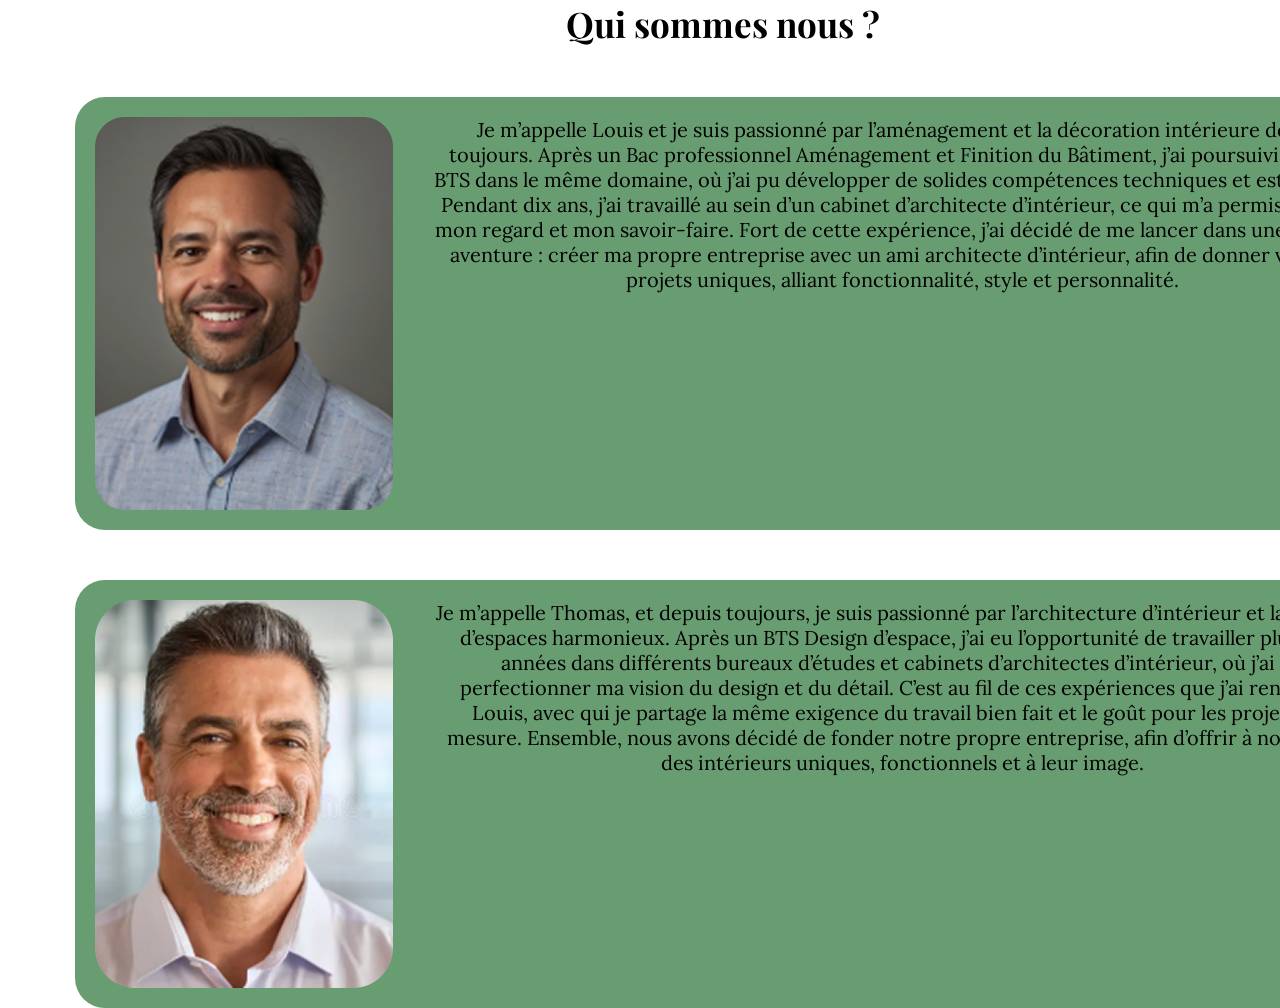
==== Nousconnaitre.html @ 30ac926a "17/11/2025 code du projet au jour de ce commit" ====
<!DOCTYPE html>
<html lang="en">
<head>
    <meta charset="UTF-8">
    <meta name="viewport" content="width=device-width, initial-scale=1.0">
    <title>InnovaDeco | Nous connaitre</title>
    <link rel="stylesheet" href="./src/css/Nousconnaitre.css">
    <link rel="stylesheet" href="./src/css/commun.css">
</head>
<body>
    <main>
        <div class="quisommesnous">
            Qui sommes nous ?
            <div class="perso">
                <img src="./src/img/louis.png" alt="Photo de louis le gros beau gosse">
                <p>Je m’appelle Louis et je suis passionné par l’aménagement et la décoration intérieure depuis toujours. 
                    Après un Bac professionnel Aménagement et Finition du Bâtiment, j’ai poursuivi avec un BTS dans le même domaine, 
                    où j’ai pu développer de solides compétences techniques et esthétiques. Pendant dix ans, j’ai travaillé au sein d’un cabinet d’architecte d’intérieur, 
                    ce qui m’a permis d’affiner mon regard et mon savoir-faire. Fort de cette expérience, 
                    j’ai décidé de me lancer dans une nouvelle aventure : créer ma propre entreprise avec un ami architecte d’intérieur, 
                    afin de donner vie à des projets uniques, alliant fonctionnalité, style et personnalité.
                </p>
            </div>
            <div class="perso">
                <img src="./src/img/thomas.png" alt="Photo de Thomas le gros beau gosse">
                <p>
                    Je m’appelle Thomas, et depuis toujours, je suis passionné par l’architecture d’intérieur et la création d’espaces harmonieux. 
                    Après un BTS Design d’espace, j’ai eu l’opportunité de travailler plusieurs années dans différents bureaux d’études et cabinets d’architectes d’intérieur, 
                    où j’ai pu perfectionner ma vision du design et du détail. C’est au fil de ces expériences que j’ai rencontré Louis, 
                    avec qui je partage la même exigence du travail bien fait et le goût pour les projets sur mesure. Ensemble, 
                    nous avons décidé de fonder notre propre entreprise, afin d’offrir à nos clients des intérieurs uniques, fonctionnels et à leur image.
                </p>
            </div>
        </div>
    </main>
</body>
</html>
---- src/css/Nousconnaitre.css ----
@import url('https://fonts.googleapis.com/css2?family=Playfair+Display:ital,wght@0,400..900;1,400..900&display=swap');
@import url('https://fonts.googleapis.com/css2?family=Lora:ital,wght@0,400..700;1,400..700&family=Playfair+Display:ital,wght@0,400..900;1,400..900&display=swap');

body main .quisommesnous{
    text-align: center;
    font-weight: bolder;
    font-family: "PlayFair Display", serif;
    font-size: 35px;
    display: flex;
    flex-direction: column;
    gap: 50px;
    position: relative;
    width: 1296px;
    margin-left: 75px;
    margin-right: 75px;
}

body main .quisommesnous .perso{
    background-color: #689D71;
    font-weight: normal;
    font-family: "Lora", serif;
    font-size: 20px;
    border-radius: 30px;
    width: 100%;
    display: flex;
    flex-direction: row
}

body main .quisommesnous .perso img{
    height: 86%;
    width: 23%;
    margin: 20px;
}

body main .quisommesnous .perso p{
    text-align: center;
    margin-left: 20px;
}
---- src/css/commun.css ----
@import url('https://fonts.googleapis.com/css2?family=Lora:ital,wght@0,400..700;1,400..700&family=Playfair+Display:ital,wght@0,400..900;1,400..900&display=swap');

:root{
    --couleur-beige: #F1E9C9
}

body {
    margin: 0;
    padding: 0;
}

body header{
    height: 80px;
    background-color: var(--couleur-beige);
    margin: 0;
    padding: 0;
    position: sticky;
    top: 0;
    left: 0;
}
body header nav .left img{
    height: 60px;
    width: 60px;
    border-radius: 50%;
}

body header nav{
    display: flex;
    justify-content: space-between;
    height: 100%;
}

body header nav .left{
    display: flex;
    align-items: center;
    flex-direction: row;
    gap: 20px;
    height: 100%;
}
body header nav .left ul{
    list-style: none;
    display: flex;
    gap: 20px;
    margin: 0;
    padding: 0;
}
body header nav .right{
    display: flex;
    align-items: center;
    flex-direction: row;
    gap: 20px;
    height: 100%;
    margin-right: 20px;
}
header nav .left a, header nav .right a{
    color: black;
    text-decoration: none;
    font-weight: bold;
    font-size: 22px;
}
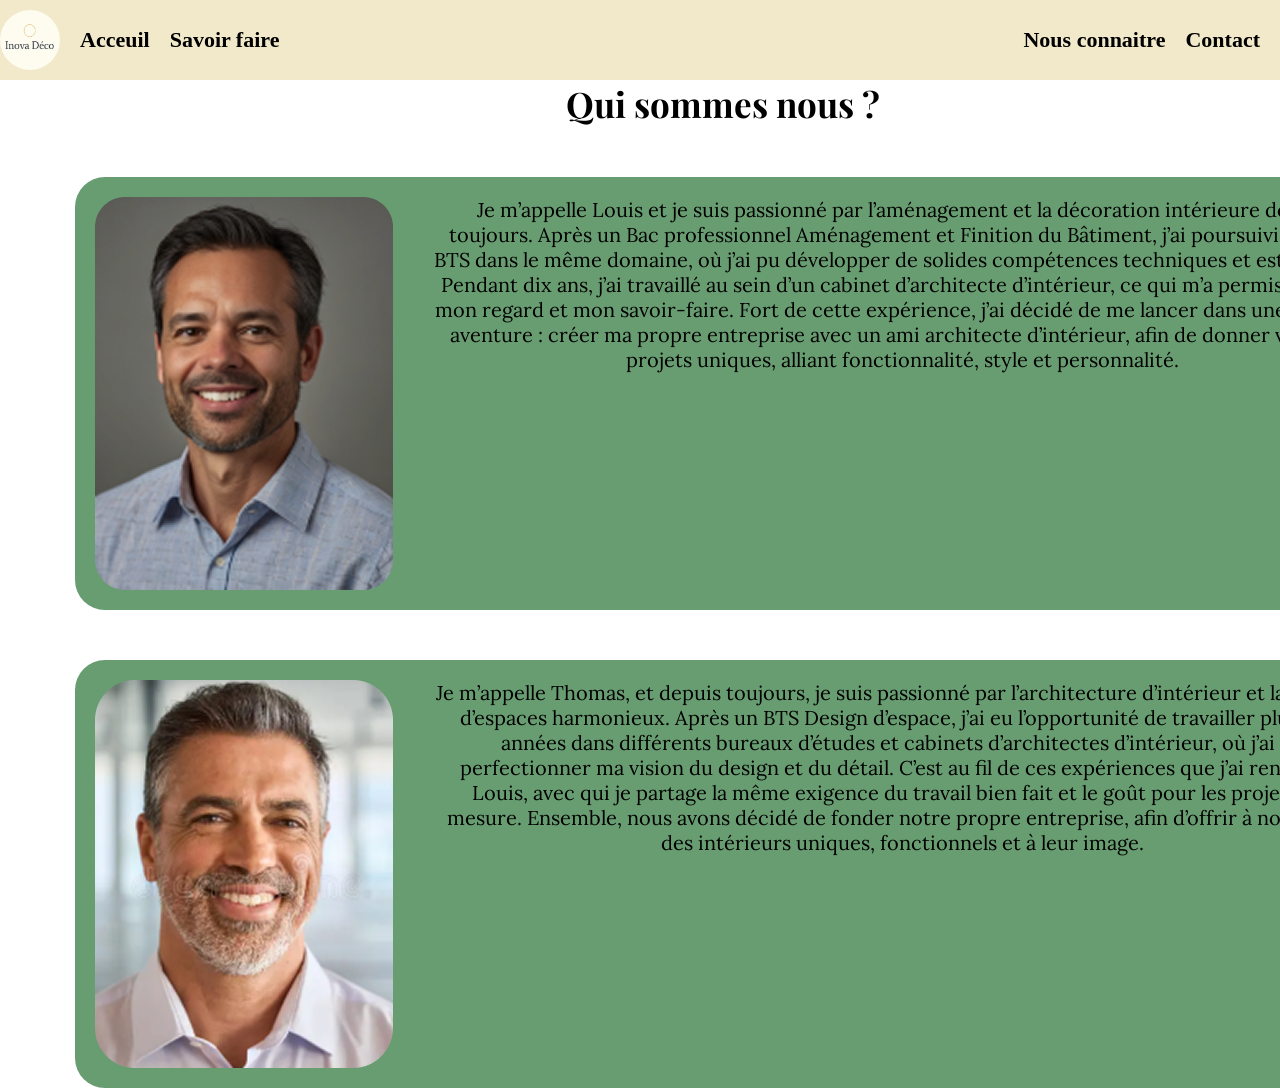
==== commit 0b429a51: "avancement du 28/11/2025" ====
--- a/Nousconnaitre.html
+++ b/Nousconnaitre.html
@@ -8,6 +8,30 @@
     <link rel="stylesheet" href="./src/css/commun.css">
 </head>
 <body>
+    <header>
+        <nav>
+            <div class="left">
+                <img src="./src/img/logo.png" alt="" class="logo">
+               <ul>
+                <li><a href="./index.html">Acceuil</a></li>
+                <li class="listSavoir">
+                    <a href="#" id="savoirBtn">Savoir faire</a>
+                    <ul class="submenu">
+                        <li><a href="#">Style Traditionnel</a></li>
+                        <li><a href="#">Style Industriel</a></li>
+                        <li><a href="#">Style Moderne</a></li>
+                    </ul>
+                </li>
+               </ul>
+            </div>
+            <div class="right">
+                <ul>
+                    <li><a href="./Nousconnaitre.html">Nous connaitre</a></li>
+                    <li><a href="#">Contact</a></li>
+                </ul>
+            </div>
+        </nav>
+    </header>
     <main>
         <div class="quisommesnous">
             Qui sommes nous ?
--- a/src/css/commun.css
+++ b/src/css/commun.css
@@ -17,6 +17,7 @@
     position: sticky;
     top: 0;
     left: 0;
+    z-index: 999;
 }
 body header nav .left img{
     height: 60px;
@@ -37,13 +38,45 @@
     gap: 20px;
     height: 100%;
 }
-body header nav .left ul{
+body header nav .left ul, .right ul{
     list-style: none;
     display: flex;
     gap: 20px;
     margin: 0;
     padding: 0;
 }
+
+body header nav .left ul .listSavoir{
+    position: relative;
+} 
+body header nav .left ul .listSavoir .submenu {
+    display: none;
+    position: absolute;
+    top: 100%;
+    left: 0;
+    list-style: none;
+    background: #F1E9C9;
+    min-height: fit-content;
+    min-width: 196px;
+    margin: 0;
+    padding: 0;
+    padding-bottom: 20px;
+}
+
+body header nav .left ul .listSavoir .submenu li a{
+    font-weight: normal;
+    font-size: 20px;
+    font-family: "Lora", serif;
+    margin-left: 5px;
+    display: block;
+}
+body header nav .left ul .listSavoir:hover .submenu {
+    display: flex;
+    flex-direction: column;
+    gap: 26;
+}
+
+
 body header nav .right{
     display: flex;
     align-items: center;
@@ -52,7 +85,7 @@
     height: 100%;
     margin-right: 20px;
 }
-header nav .left a, header nav .right a{
+body header nav .left a, header nav .right a{
     color: black;
     text-decoration: none;
     font-weight: bold;
